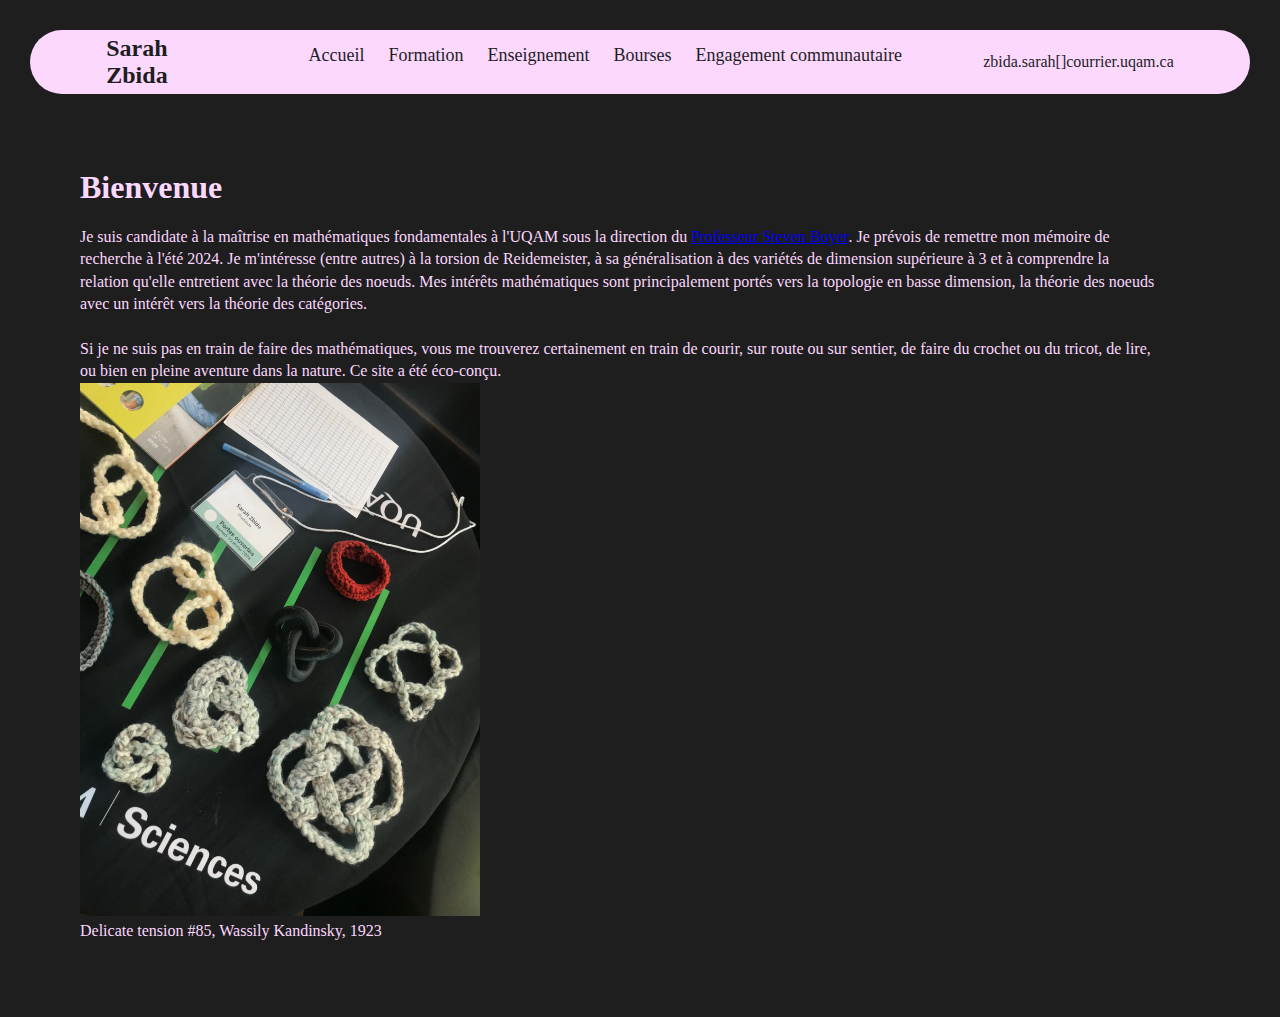
==== index.html @ abc03789 "Update index.html" ====
<!DOCTYPE html>
<html lang="fr">
<head>
    <meta charset="UTF-8">
    <meta name="viewport" content="width=device-width, initial-scale=1.0">
    <title>Sarah Zbida</title>
    <link rel="stylesheet" href="style/style.css">
</head>
<body>
    <div class="sidebar">
        <div class="name">
            <h2>Sarah Zbida</h2>
        </div>
        <div>
            <ul>
                <li><a href="index.html">Accueil</a></li>
                <li><a href="formation.html">Formation</a></li>
                <li><a href="enseignement.html">Enseignement</a></li>
                <li><a href="bourses.html">Bourses</a></li>
                <li><a href="engagement.html">Engagement communautaire</a></li>
            </ul>
        </div>
        <div class="contact">
            <p>zbida.sarah[]courrier.uqam.ca</p>
        </div>
    </div>
    <div class="content">
        <div class="accueil">
            <h1>Bienvenue</h1>
            <p> Je suis candidate à la maîtrise en mathématiques fondamentales à l'UQAM sous la direction du <a href="https://www.cirget.uqam.ca/boyer/boyer.html">Professeur Steven Boyer</a>. 
                Je prévois de remettre mon mémoire de recherche à l'été 2024. Je m'intéresse (entre autres) à la torsion de Reidemeister, à sa généralisation à des variétés de
                dimension supérieure à 3 et à comprendre la relation qu'elle entretient avec la théorie des noeuds. Mes intérêts mathématiques sont principalement portés vers la topologie en basse dimension, la théorie des noeuds avec un intérêt vers la théorie des catégories. <br/><br/>
                Si je ne suis pas en train de faire des mathématiques, vous me trouverez certainement en train de courir, sur route
                ou sur sentier, de faire du crochet ou du tricot, de lire, ou bien en pleine aventure dans la nature.  
                Ce site a été éco-conçu.       
            </p>
            <img class="kand" src="knotscrochet-1.webp" alt="Noeuds faits au crochet>
            <p>Exposition originale de noeuds mathématiques lors de la Journée Porte Ouverte de l'UQAM - Hiver 2024</p>
        </div>
        <div>
            <img class="kand" src="kand.webp" alt="Delicate Tension de Kandinsky">
            <p>Delicate tension #85, Wassily Kandinsky, 1923</p>
        </div>
    </div>
</body>
</html>
---- style/style.css ----
body, h1, h2, p, ul, li {
    margin: 0;
    padding: 0;
}

/* Style de base pour la page */
body {
    font-family: 'Calibri';
    background-color: #1e1e1e;
    overflow-x: hidden;
}

.row{
    box-sizing: border-box;
    display: block;
}

.column{
    width: 25%;
    float: left;
    margin-left: 15px;
}

.contact{
    margin: auto;
}

.name{
    width: 10%;
    margin: auto;
}

.sidebar {
    background-color: #FCD8FE;
    color: #1e1e1e;
    padding: 5px;
    overflow: auto;
    display: flex;
    margin: 30px 30px 0px 30px;
    border-radius: 50px;
}

.sidebar h2 {
    font-size: 1.5rem;
    
}

.sidebar ul li {
    display: inline-block;
    height: 20px;
    padding: 10px 10px 10px 10px;
}

.sidebar ul li a {
    color: #1e1e1e;
    text-decoration: none;
    font-size: 18px;
}

.content {
    margin: 0px 75px 75px 75px;
    padding: 75px 0px 0px 5px;
    color: #FCD8FE;
    display: flex;
}

.accueil{
    padding-right: 50px;
}

.kand{
    width: 400px;
}

.content h1 {
    margin: auto;
    font-size: 2rem;
    margin-bottom: 20px;
}

.content h2 {
    font-size: 1.5rem;
    margin-bottom: 10px;
}

.content p {
    font-size: 1rem;
    line-height: 1.4;
}

.format{
    display: inline-block;
}

table{
    width: 100%;
    padding-bottom: 50px;
}

tr{
    text-align: justify;
}

/* Style de survol pour les liens du menu */
.sidebar ul li a:hover {
    text-decoration: underline;
}
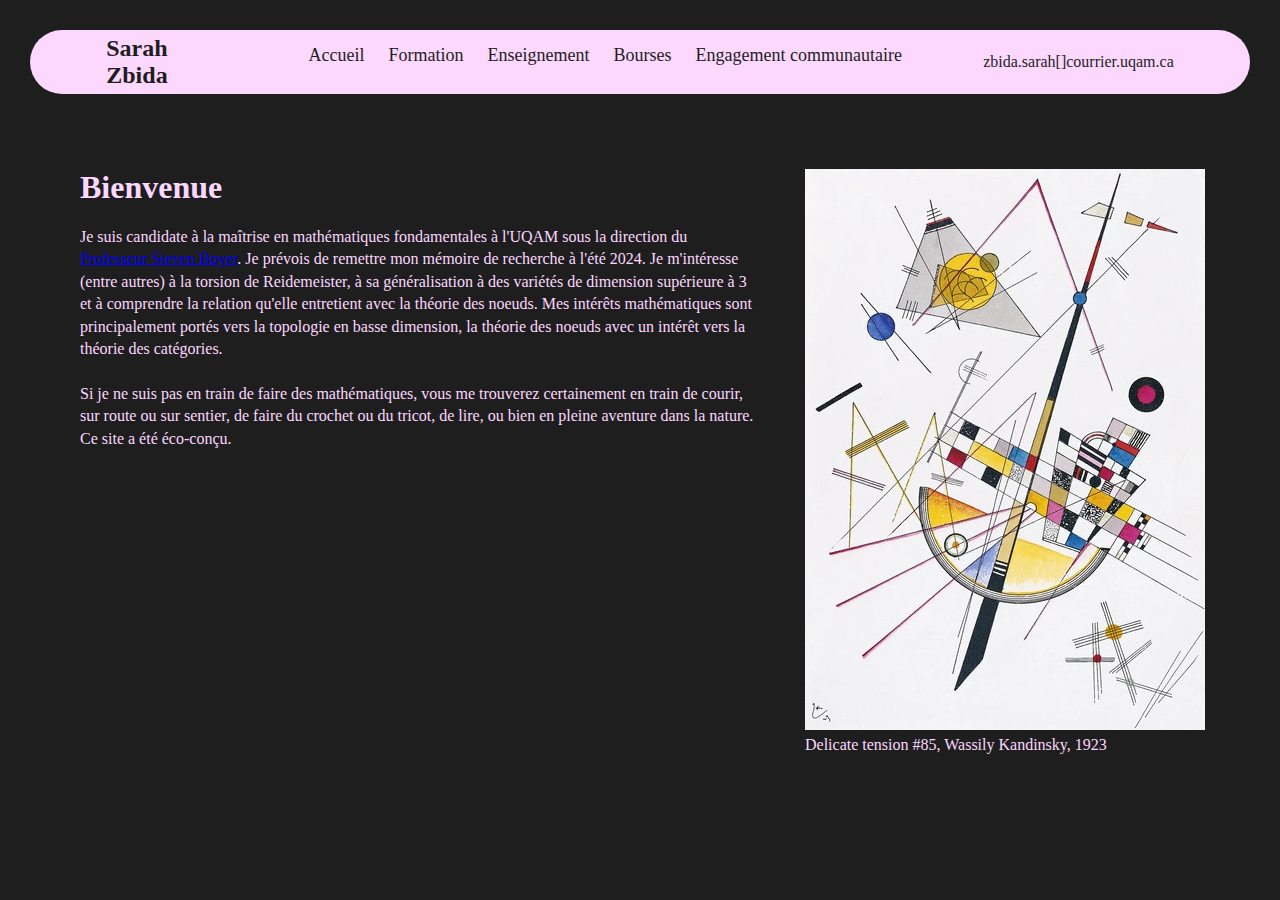
==== commit ee77f553: "Update index.html" ====
--- a/index.html
+++ b/index.html
@@ -34,13 +34,15 @@
                 ou sur sentier, de faire du crochet ou du tricot, de lire, ou bien en pleine aventure dans la nature.  
                 Ce site a été éco-conçu.       
             </p>
-            <img class="kand" src="knotscrochet-1.webp" alt="Noeuds faits au crochet>
-            <p>Exposition originale de noeuds mathématiques lors de la Journée Porte Ouverte de l'UQAM - Hiver 2024</p>
         </div>
         <div>
             <img class="kand" src="kand.webp" alt="Delicate Tension de Kandinsky">
             <p>Delicate tension #85, Wassily Kandinsky, 1923</p>
         </div>
     </div>
+    <div>
+        <img class="kand" src="knotscrochet-1.webp" alt="Noeuds faits au crochet>
+            <p>Exposition originale de noeuds mathématiques lors de la Journée Porte Ouverte de l'UQAM - Hiver 2024</p>
+    </div>
 </body>
 </html>
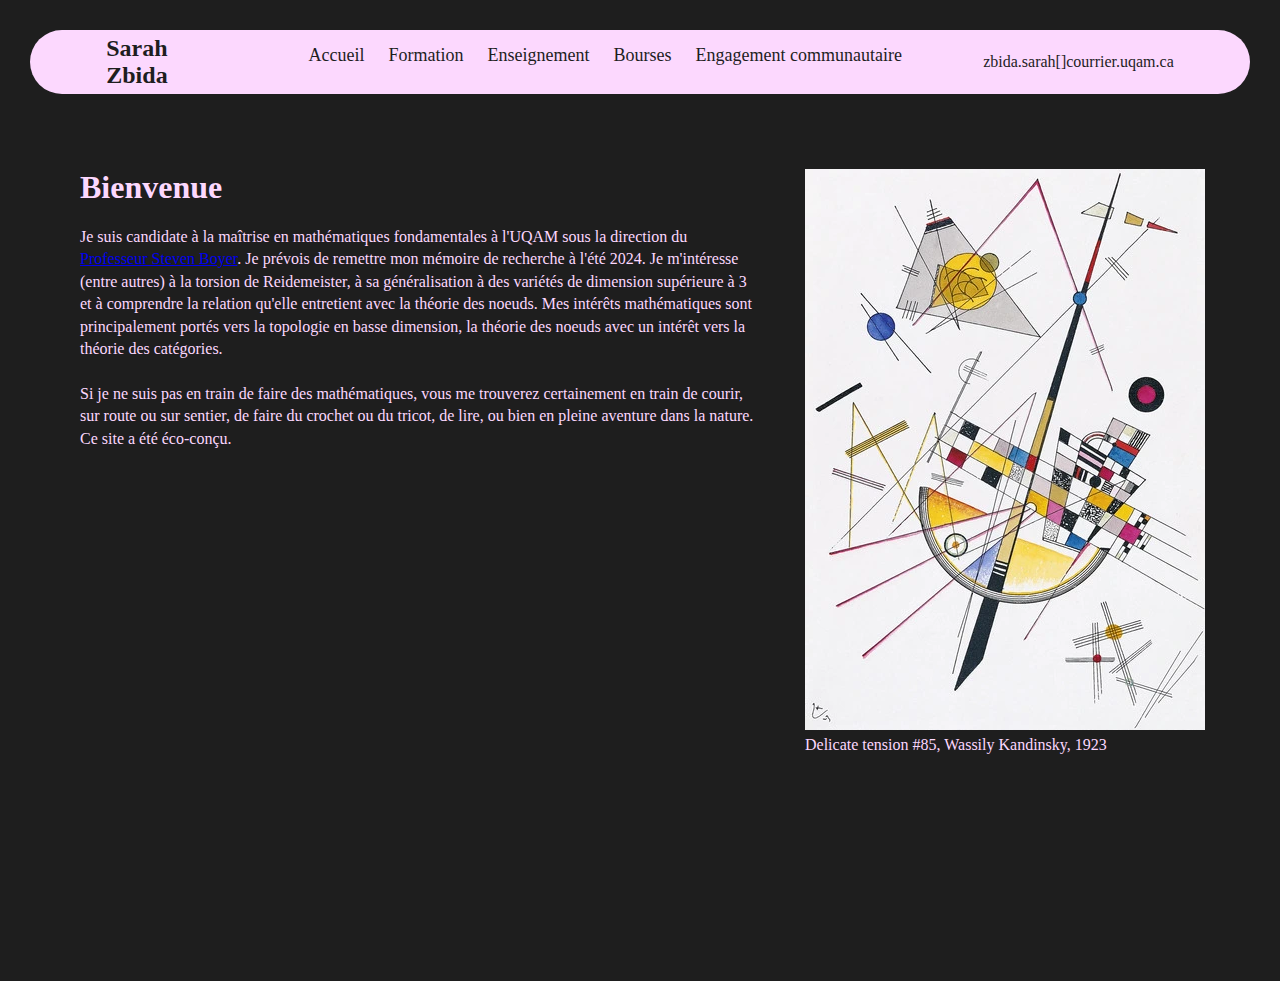
==== commit 0c1ff8e0: "Update index.html" ====
--- a/index.html
+++ b/index.html
@@ -40,7 +40,7 @@
             <p>Delicate tension #85, Wassily Kandinsky, 1923</p>
         </div>
     </div>
-    <div>
+    <div class="content">
         <img class="kand" src="knotscrochet-1.webp" alt="Noeuds faits au crochet>
             <p>Exposition originale de noeuds mathématiques lors de la Journée Porte Ouverte de l'UQAM - Hiver 2024</p>
     </div>
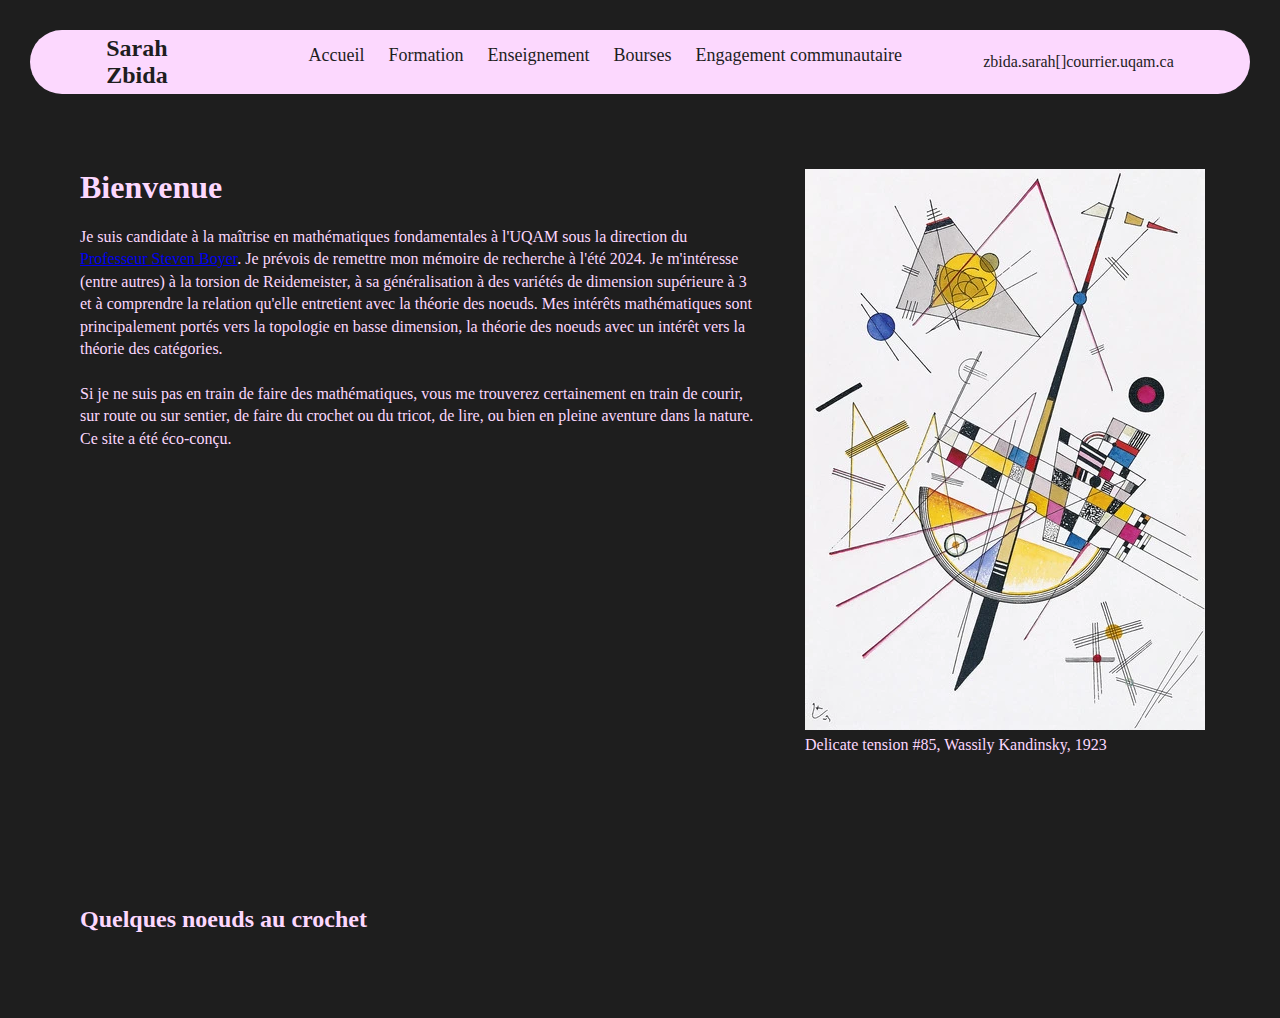
==== commit 54cc47da: "Update index.html" ====
--- a/index.html
+++ b/index.html
@@ -41,8 +41,11 @@
         </div>
     </div>
     <div class="content">
+        <div class="accueil">
+            <h2>Quelques noeuds au crochet</h2>
         <img class="kand" src="knotscrochet-1.webp" alt="Noeuds faits au crochet>
-            <p>Exposition originale de noeuds mathématiques lors de la Journée Porte Ouverte de l'UQAM - Hiver 2024</p>
+        <p>Exposition originale de noeuds mathématiques lors de la Journée Porte Ouverte de l'UQAM - Hiver 2024</p>
+            </div>
     </div>
 </body>
 </html>
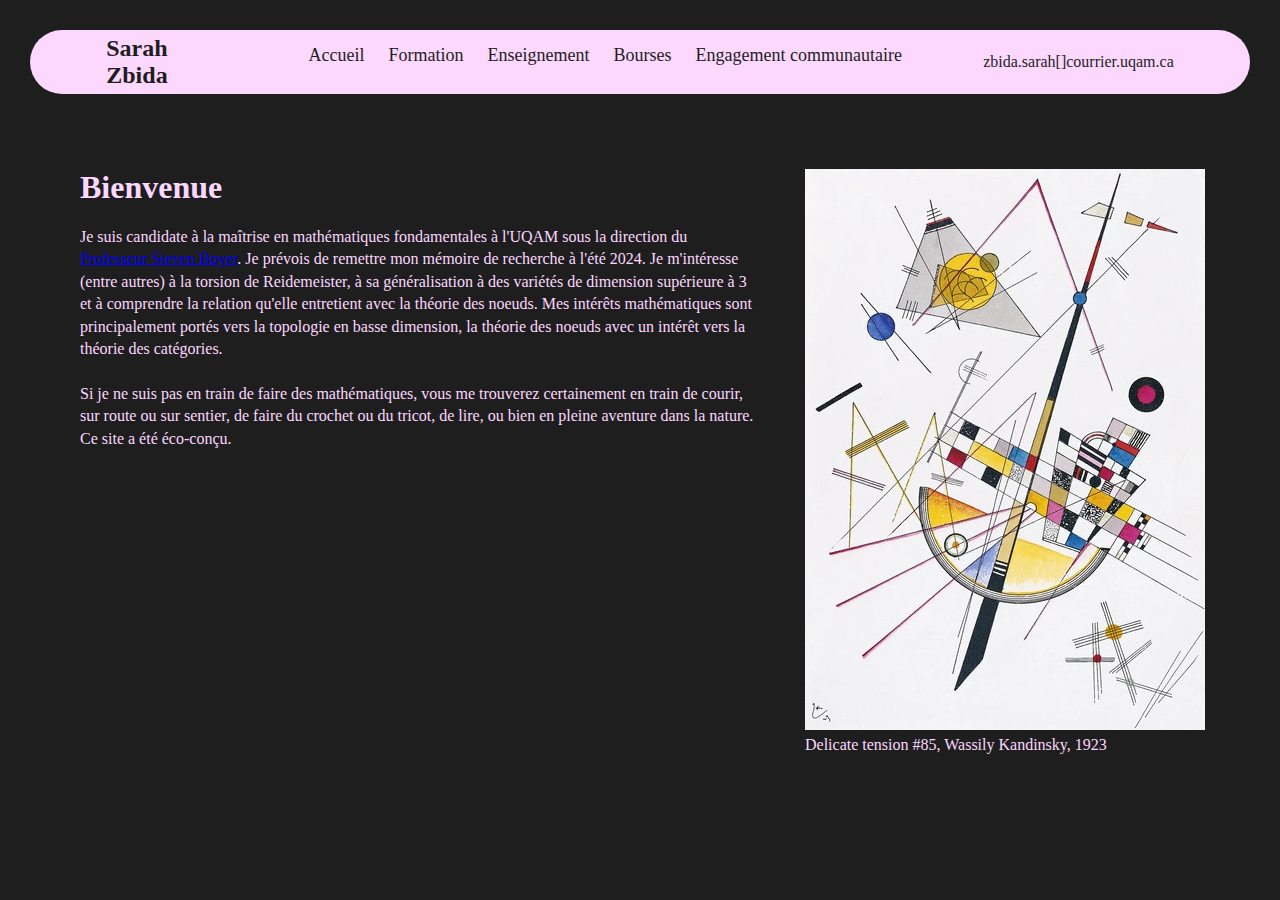
==== commit ed39dc1b: "Update index.html" ====
--- a/index.html
+++ b/index.html
@@ -40,12 +40,5 @@
             <p>Delicate tension #85, Wassily Kandinsky, 1923</p>
         </div>
     </div>
-    <div class="content">
-        <div class="accueil">
-            <h2>Quelques noeuds au crochet</h2>
-        <img class="kand" src="knotscrochet-1.webp" alt="Noeuds faits au crochet>
-        <p>Exposition originale de noeuds mathématiques lors de la Journée Porte Ouverte de l'UQAM - Hiver 2024</p>
-            </div>
-    </div>
 </body>
 </html>
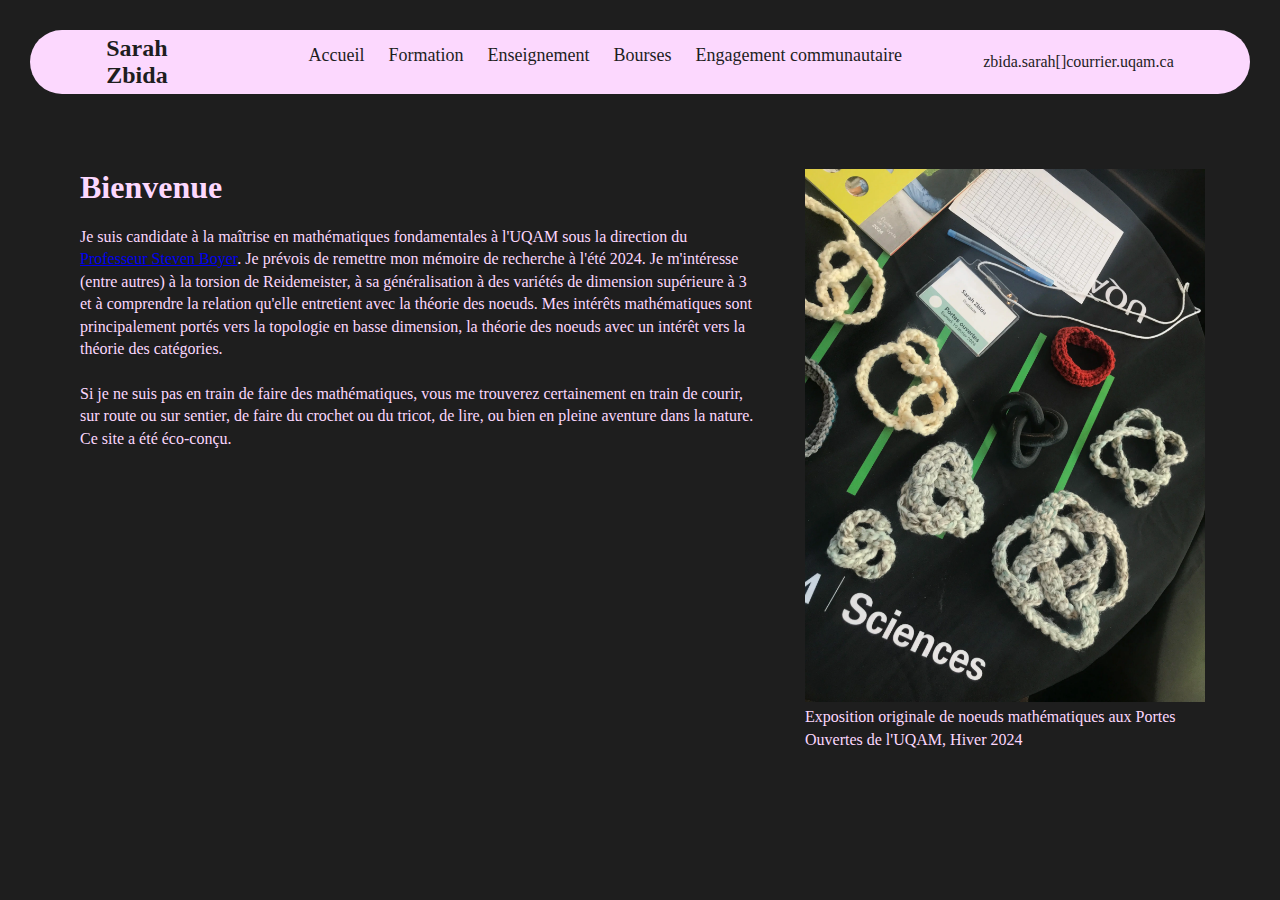
==== commit 4275baf9: "Update index.html" ====
--- a/index.html
+++ b/index.html
@@ -36,8 +36,8 @@
             </p>
         </div>
         <div>
-            <img class="kand" src="kand.webp" alt="Delicate Tension de Kandinsky">
-            <p>Delicate tension #85, Wassily Kandinsky, 1923</p>
+            <img class="kand" src="knotscrochet-1.webp" alt="Noeuds au crochet">
+            <p>Exposition originale de noeuds mathématiques aux Portes Ouvertes de l'UQAM, Hiver 2024</p>
         </div>
     </div>
 </body>
